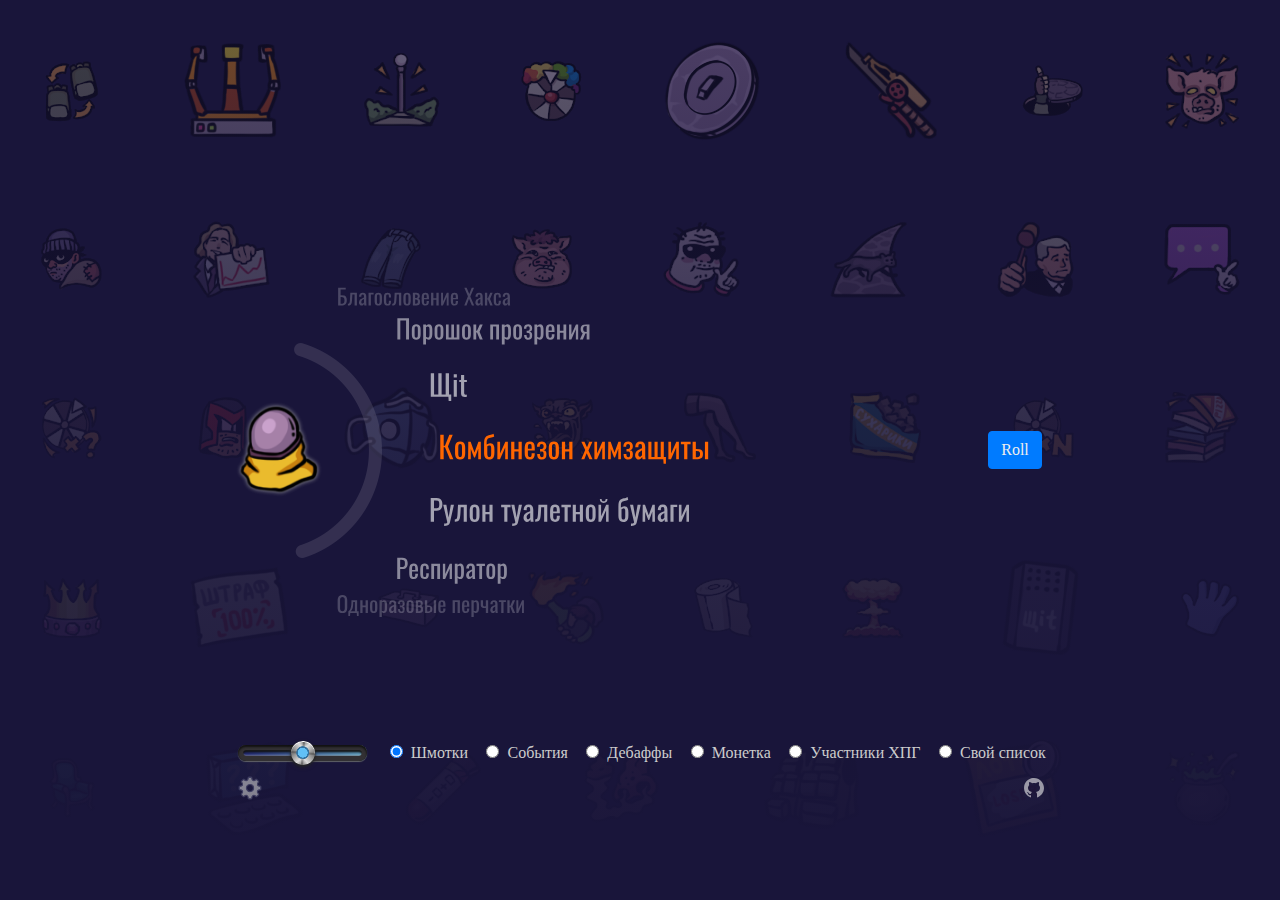
==== wheel/index.html @ 7dbc3cb2 "пп" ====
<!DOCTYPE html>
<html lang="en">
<head>
    <meta charset="UTF-8">
    <title>Wheel of decisions</title>

    <link rel="stylesheet" href="index.css">
</head>
<body>
    <div class="image-grid-view">
        <div class="hero-background">
            <ul class="image-grid">
                <li class="image-grid-item-container"><img class="image-grid-item" src="../hpg-inventory/images/035.png" alt="" loading="lazy"></li>
                <li class="image-grid-item-container"><img class="image-grid-item" src="../hpg-inventory/images/066.png" alt="" loading="lazy"></li>
                <li class="image-grid-item-container"><img class="image-grid-item" src="../hpg-inventory/images/048.png" alt="" loading="lazy"></li>
                <li class="image-grid-item-container"><img class="image-grid-item" src="../hpg-inventory/images/011.png" alt="" loading="lazy"></li>
                <li class="image-grid-item-container"><img class="image-grid-item" src="../hpg-inventory/images/057.png" alt="" loading="lazy"></li>
                <li class="image-grid-item-container"><img class="image-grid-item" src="../hpg-inventory/images/070.png" alt="" loading="lazy"></li>
                <li class="image-grid-item-container"><img class="image-grid-item" src="../hpg-inventory/images/017.png" alt="" loading="lazy"></li>
                <li class="image-grid-item-container"><img class="image-grid-item" src="../hpg-inventory/images/014.png" alt="" loading="lazy"></li>
                <li class="image-grid-item-container"><img class="image-grid-item" src="../hpg-inventory/images/012.png" alt="" loading="lazy"></li>
                <li class="image-grid-item-container"><img class="image-grid-item" src="../hpg-inventory/images/004.png" alt="" loading="lazy"></li>
                <li class="image-grid-item-container"><img class="image-grid-item" src="../hpg-inventory/images/018.png" alt="" loading="lazy"></li>
                <li class="image-grid-item-container"><img class="image-grid-item" src="../hpg-inventory/images/050.png" alt="" loading="lazy"></li>
                <li class="image-grid-item-container"><img class="image-grid-item" src="../hpg-inventory/images/027.png" alt="" loading="lazy"></li>
                <li class="image-grid-item-container"><img class="image-grid-item" src="../hpg-inventory/images/022.png" alt="" loading="lazy"></li>
                <li class="image-grid-item-container"><img class="image-grid-item" src="../hpg-inventory/images/015.png" alt="" loading="lazy"></li>
                <li class="image-grid-item-container"><img class="image-grid-item" src="../hpg-inventory/images/013.png" alt="" loading="lazy"></li>
                <li class="image-grid-item-container"><img class="image-grid-item" src="../hpg-inventory/images/034.png" alt="" loading="lazy"></li>
                <li class="image-grid-item-container"><img class="image-grid-item" src="../hpg-inventory/images/030.png" alt="" loading="lazy"></li>
                <li class="image-grid-item-container"><img class="image-grid-item" src="../hpg-inventory/images/054.png" alt="" loading="lazy"></li>
                <li class="image-grid-item-container"><img class="image-grid-item" src="../hpg-inventory/images/001.png" alt="" loading="lazy"></li>
                <li class="image-grid-item-container"><img class="image-grid-item" src="../hpg-inventory/images/061.png" alt="" loading="lazy"></li>
                <li class="image-grid-item-container"><img class="image-grid-item" src="../hpg-inventory/images/037.png" alt="" loading="lazy"></li>
                <li class="image-grid-item-container"><img class="image-grid-item" src="../hpg-inventory/images/044.png" alt="" loading="lazy"></li>
                <li class="image-grid-item-container"><img class="image-grid-item" src="../hpg-inventory/images/049.png" alt="" loading="lazy"></li>
                <li class="image-grid-item-container"><img class="image-grid-item" src="../hpg-inventory/images/073.png" alt="" loading="lazy"></li>
                <li class="image-grid-item-container"><img class="image-grid-item" src="../hpg-inventory/images/021.png" alt="" loading="lazy"></li>
                <li class="image-grid-item-container"><img class="image-grid-item" src="../hpg-inventory/images/058.png" alt="" loading="lazy"></li>
                <li class="image-grid-item-container"><img class="image-grid-item" src="../hpg-inventory/images/024.png" alt="" loading="lazy"></li>
                <li class="image-grid-item-container"><img class="image-grid-item" src="../hpg-inventory/images/053.png" alt="" loading="lazy"></li>
                <li class="image-grid-item-container"><img class="image-grid-item" src="../hpg-inventory/images/019.png" alt="" loading="lazy"></li>
                <li class="image-grid-item-container"><img class="image-grid-item" src="../hpg-inventory/images/051.png" alt="" loading="lazy"></li>
                <li class="image-grid-item-container"><img class="image-grid-item" src="../hpg-inventory/images/055.png" alt="" loading="lazy"></li>
                <li class="image-grid-item-container"><img class="image-grid-item" src="../hpg-inventory/images/069.png" alt="" loading="lazy"></li>
                <li class="image-grid-item-container"><img class="image-grid-item" src="../hpg-inventory/images/041.png" alt="" loading="lazy"></li>
                <li class="image-grid-item-container"><img class="image-grid-item" src="../hpg-inventory/images/016.png" alt="" loading="lazy"></li>
                <li class="image-grid-item-container"><img class="image-grid-item" src="../hpg-inventory/images/025.png" alt="" loading="lazy"></li>
                <li class="image-grid-item-container"><img class="image-grid-item" src="../hpg-inventory/images/068.png" alt="" loading="lazy"></li>
                <li class="image-grid-item-container"><img class="image-grid-item" src="../hpg-inventory/images/045.png" alt="" loading="lazy"></li>
                <li class="image-grid-item-container"><img class="image-grid-item" src="../hpg-inventory/images/032.png" alt="" loading="lazy"></li>
                <li class="image-grid-item-container"><img class="image-grid-item" src="../hpg-inventory/images/072.png" alt="" loading="lazy"></li>
                <li class="image-grid-item-container"><img class="image-grid-item" src="../hpg-inventory/images/038.png" alt="" loading="lazy"></li>
                <li class="image-grid-item-container"><img class="image-grid-item" src="../hpg-inventory/images/042.png" alt="" loading="lazy"></li>
                <li class="image-grid-item-container"><img class="image-grid-item" src="../hpg-inventory/images/005.png" alt="" loading="lazy"></li>
                <li class="image-grid-item-container"><img class="image-grid-item" src="../hpg-inventory/images/010.png" alt="" loading="lazy"></li>
                <li class="image-grid-item-container"><img class="image-grid-item" src="../hpg-inventory/images/039.png" alt="" loading="lazy"></li>
                <li class="image-grid-item-container"><img class="image-grid-item" src="../hpg-inventory/images/031.png" alt="" loading="lazy"></li>
                <li class="image-grid-item-container"><img class="image-grid-item" src="../hpg-inventory/images/047.png" alt="" loading="lazy"></li>
                <li class="image-grid-item-container"><img class="image-grid-item" src="../hpg-inventory/images/009.png" alt="" loading="lazy"></li>
                <li class="image-grid-item-container"><img class="image-grid-item" src="../hpg-inventory/images/067.png" alt="" loading="lazy"></li>
                <li class="image-grid-item-container"><img class="image-grid-item" src="../hpg-inventory/images/063.png" alt="" loading="lazy"></li>
                <li class="image-grid-item-container"><img class="image-grid-item" src="../hpg-inventory/images/006.png" alt="" loading="lazy"></li>
                <li class="image-grid-item-container"><img class="image-grid-item" src="../hpg-inventory/images/043.png" alt="" loading="lazy"></li>
                <li class="image-grid-item-container"><img class="image-grid-item" src="../hpg-inventory/images/052.png" alt="" loading="lazy"></li>
                <li class="image-grid-item-container"><img class="image-grid-item" src="../hpg-inventory/images/028.png" alt="" loading="lazy"></li>
                <li class="image-grid-item-container"><img class="image-grid-item" src="../hpg-inventory/images/020.png" alt="" loading="lazy"></li>
                <li class="image-grid-item-container"><img class="image-grid-item" src="../hpg-inventory/images/007.png" alt="" loading="lazy"></li>
                <li class="image-grid-item-container"><img class="image-grid-item" src="../hpg-inventory/images/060.png" alt="" loading="lazy"></li>
                <li class="image-grid-item-container"><img class="image-grid-item" src="../hpg-inventory/images/026.png" alt="" loading="lazy"></li>
                <li class="image-grid-item-container"><img class="image-grid-item" src="../hpg-inventory/images/036.png" alt="" loading="lazy"></li>
                <li class="image-grid-item-container"><img class="image-grid-item" src="../hpg-inventory/images/002.png" alt="" loading="lazy"></li>
                <li class="image-grid-item-container"><img class="image-grid-item" src="../hpg-inventory/images/023.png" alt="" loading="lazy"></li>
                <li class="image-grid-item-container"><img class="image-grid-item" src="../hpg-inventory/images/065.png" alt="" loading="lazy"></li>
                <li class="image-grid-item-container"><img class="image-grid-item" src="../hpg-inventory/images/056.png" alt="" loading="lazy"></li>
                <li class="image-grid-item-container"><img class="image-grid-item" src="../hpg-inventory/images/062.png" alt="" loading="lazy"></li>
                <li class="image-grid-item-container"><img class="image-grid-item" src="../hpg-inventory/images/059.png" alt="" loading="lazy"></li>
                <li class="image-grid-item-container"><img class="image-grid-item" src="../hpg-inventory/images/071.png" alt="" loading="lazy"></li>
                <li class="image-grid-item-container"><img class="image-grid-item" src="../hpg-inventory/images/008.png" alt="" loading="lazy"></li>
                <li class="image-grid-item-container"><img class="image-grid-item" src="../hpg-inventory/images/003.png" alt="" loading="lazy"></li>
                <li class="image-grid-item-container"><img class="image-grid-item" src="../hpg-inventory/images/033.png" alt="" loading="lazy"></li>
                <li class="image-grid-item-container"><img class="image-grid-item" src="../hpg-inventory/images/064.png" alt="" loading="lazy"></li>
                <li class="image-grid-item-container"><img class="image-grid-item" src="../hpg-inventory/images/040.png" alt="" loading="lazy"></li>
                <li class="image-grid-item-container"><img class="image-grid-item" src="../hpg-inventory/images/046.png" alt="" loading="lazy"></li>
                <li class="image-grid-item-container"><img class="image-grid-item" src="../hpg-inventory/images/029.png" alt="" loading="lazy"></li>
                <li class="image-grid-item-container"><img class="image-grid-item" src="../hpg-inventory/images/054.png" alt="" loading="lazy"></li>
                <li class="image-grid-item-container"><img class="image-grid-item" src="../hpg-inventory/images/001.png" alt="" loading="lazy"></li>
                <li class="image-grid-item-container"><img class="image-grid-item" src="../hpg-inventory/images/041.png" alt="" loading="lazy"></li>
                <li class="image-grid-item-container"><img class="image-grid-item" src="../hpg-inventory/images/053.png" alt="" loading="lazy"></li>
                <li class="image-grid-item-container"><img class="image-grid-item" src="../hpg-inventory/images/009.png" alt="" loading="lazy"></li>
                <li class="image-grid-item-container"><img class="image-grid-item" src="../hpg-inventory/images/028.png" alt="" loading="lazy"></li>
                <li class="image-grid-item-container"><img class="image-grid-item" src="../hpg-inventory/images/017.png" alt="" loading="lazy"></li>
                <li class="image-grid-item-container"><img class="image-grid-item" src="../hpg-inventory/images/035.png" alt="" loading="lazy"></li>
                <li class="image-grid-item-container"><img class="image-grid-item" src="../hpg-inventory/images/027.png" alt="" loading="lazy"></li>
                <li class="image-grid-item-container"><img class="image-grid-item" src="../hpg-inventory/images/016.png" alt="" loading="lazy"></li>
                <li class="image-grid-item-container"><img class="image-grid-item" src="../hpg-inventory/images/071.png" alt="" loading="lazy"></li>
                <li class="image-grid-item-container"><img class="image-grid-item" src="../hpg-inventory/images/066.png" alt="" loading="lazy"></li>
                <li class="image-grid-item-container"><img class="image-grid-item" src="../hpg-inventory/images/030.png" alt="" loading="lazy"></li>
                <li class="image-grid-item-container"><img class="image-grid-item" src="../hpg-inventory/images/020.png" alt="" loading="lazy"></li>
                <li class="image-grid-item-container"><img class="image-grid-item" src="../hpg-inventory/images/042.png" alt="" loading="lazy"></li>
                <li class="image-grid-item-container"><img class="image-grid-item" src="../hpg-inventory/images/008.png" alt="" loading="lazy"></li>
                <li class="image-grid-item-container"><img class="image-grid-item" src="../hpg-inventory/images/073.png" alt="" loading="lazy"></li>
                <li class="image-grid-item-container"><img class="image-grid-item" src="../hpg-inventory/images/060.png" alt="" loading="lazy"></li>
                <li class="image-grid-item-container"><img class="image-grid-item" src="../hpg-inventory/images/039.png" alt="" loading="lazy"></li>
                <li class="image-grid-item-container"><img class="image-grid-item" src="../hpg-inventory/images/038.png" alt="" loading="lazy"></li>
                <li class="image-grid-item-container"><img class="image-grid-item" src="../hpg-inventory/images/012.png" alt="" loading="lazy"></li>
                <li class="image-grid-item-container"><img class="image-grid-item" src="../hpg-inventory/images/069.png" alt="" loading="lazy"></li>
                <li class="image-grid-item-container"><img class="image-grid-item" src="../hpg-inventory/images/057.png" alt="" loading="lazy"></li>
                <li class="image-grid-item-container"><img class="image-grid-item" src="../hpg-inventory/images/044.png" alt="" loading="lazy"></li>
                <li class="image-grid-item-container"><img class="image-grid-item" src="../hpg-inventory/images/034.png" alt="" loading="lazy"></li>
                <li class="image-grid-item-container"><img class="image-grid-item" src="../hpg-inventory/images/032.png" alt="" loading="lazy"></li>
                <li class="image-grid-item-container"><img class="image-grid-item" src="../hpg-inventory/images/013.png" alt="" loading="lazy"></li>
                <li class="image-grid-item-container"><img class="image-grid-item" src="../hpg-inventory/images/003.png" alt="" loading="lazy"></li>
                <li class="image-grid-item-container"><img class="image-grid-item" src="../hpg-inventory/images/068.png" alt="" loading="lazy"></li>
                <li class="image-grid-item-container"><img class="image-grid-item" src="../hpg-inventory/images/014.png" alt="" loading="lazy"></li>
                <li class="image-grid-item-container"><img class="image-grid-item" src="../hpg-inventory/images/033.png" alt="" loading="lazy"></li>
                <li class="image-grid-item-container"><img class="image-grid-item" src="../hpg-inventory/images/036.png" alt="" loading="lazy"></li>
                <li class="image-grid-item-container"><img class="image-grid-item" src="../hpg-inventory/images/002.png" alt="" loading="lazy"></li>
                <li class="image-grid-item-container"><img class="image-grid-item" src="../hpg-inventory/images/046.png" alt="" loading="lazy"></li>
                <li class="image-grid-item-container"><img class="image-grid-item" src="../hpg-inventory/images/067.png" alt="" loading="lazy"></li>
                <li class="image-grid-item-container"><img class="image-grid-item" src="../hpg-inventory/images/070.png" alt="" loading="lazy"></li>
                <li class="image-grid-item-container"><img class="image-grid-item" src="../hpg-inventory/images/055.png" alt="" loading="lazy"></li>
                <li class="image-grid-item-container"><img class="image-grid-item" src="../hpg-inventory/images/037.png" alt="" loading="lazy"></li>
                <li class="image-grid-item-container"><img class="image-grid-item" src="../hpg-inventory/images/022.png" alt="" loading="lazy"></li>
                <li class="image-grid-item-container"><img class="image-grid-item" src="../hpg-inventory/images/047.png" alt="" loading="lazy"></li>
                <li class="image-grid-item-container"><img class="image-grid-item" src="../hpg-inventory/images/049.png" alt="" loading="lazy"></li>
                <li class="image-grid-item-container"><img class="image-grid-item" src="../hpg-inventory/images/024.png" alt="" loading="lazy"></li>
                <li class="image-grid-item-container"><img class="image-grid-item" src="../hpg-inventory/images/015.png" alt="" loading="lazy"></li>
                <li class="image-grid-item-container"><img class="image-grid-item" src="../hpg-inventory/images/011.png" alt="" loading="lazy"></li>
                <li class="image-grid-item-container"><img class="image-grid-item" src="../hpg-inventory/images/004.png" alt="" loading="lazy"></li>
                <li class="image-grid-item-container"><img class="image-grid-item" src="../hpg-inventory/images/043.png" alt="" loading="lazy"></li>
                <li class="image-grid-item-container"><img class="image-grid-item" src="../hpg-inventory/images/064.png" alt="" loading="lazy"></li>
                <li class="image-grid-item-container"><img class="image-grid-item" src="../hpg-inventory/images/051.png" alt="" loading="lazy"></li>
                <li class="image-grid-item-container"><img class="image-grid-item" src="../hpg-inventory/images/050.png" alt="" loading="lazy"></li>
                <li class="image-grid-item-container"><img class="image-grid-item" src="../hpg-inventory/images/063.png" alt="" loading="lazy"></li>
                <li class="image-grid-item-container"><img class="image-grid-item" src="../hpg-inventory/images/018.png" alt="" loading="lazy"></li>
                <li class="image-grid-item-container"><img class="image-grid-item" src="../hpg-inventory/images/056.png" alt="" loading="lazy"></li>
                <li class="image-grid-item-container"><img class="image-grid-item" src="../hpg-inventory/images/031.png" alt="" loading="lazy"></li>
                <li class="image-grid-item-container"><img class="image-grid-item" src="../hpg-inventory/images/010.png" alt="" loading="lazy"></li>
                <li class="image-grid-item-container"><img class="image-grid-item" src="../hpg-inventory/images/061.png" alt="" loading="lazy"></li>
                <li class="image-grid-item-container"><img class="image-grid-item" src="../hpg-inventory/images/048.png" alt="" loading="lazy"></li>
                <li class="image-grid-item-container"><img class="image-grid-item" src="../hpg-inventory/images/052.png" alt="" loading="lazy"></li>
                <li class="image-grid-item-container"><img class="image-grid-item" src="../hpg-inventory/images/026.png" alt="" loading="lazy"></li>
                <li class="image-grid-item-container"><img class="image-grid-item" src="../hpg-inventory/images/023.png" alt="" loading="lazy"></li>
                <li class="image-grid-item-container"><img class="image-grid-item" src="../hpg-inventory/images/072.png" alt="" loading="lazy"></li>
                <li class="image-grid-item-container"><img class="image-grid-item" src="../hpg-inventory/images/040.png" alt="" loading="lazy"></li>
                <li class="image-grid-item-container"><img class="image-grid-item" src="../hpg-inventory/images/021.png" alt="" loading="lazy"></li>
                <li class="image-grid-item-container"><img class="image-grid-item" src="../hpg-inventory/images/029.png" alt="" loading="lazy"></li>
                <li class="image-grid-item-container"><img class="image-grid-item" src="../hpg-inventory/images/062.png" alt="" loading="lazy"></li>
                <li class="image-grid-item-container"><img class="image-grid-item" src="../hpg-inventory/images/059.png" alt="" loading="lazy"></li>
                <li class="image-grid-item-container"><img class="image-grid-item" src="../hpg-inventory/images/006.png" alt="" loading="lazy"></li>
                <li class="image-grid-item-container"><img class="image-grid-item" src="../hpg-inventory/images/045.png" alt="" loading="lazy"></li>
                <li class="image-grid-item-container"><img class="image-grid-item" src="../hpg-inventory/images/058.png" alt="" loading="lazy"></li>
                <li class="image-grid-item-container"><img class="image-grid-item" src="../hpg-inventory/images/025.png" alt="" loading="lazy"></li>
                <li class="image-grid-item-container"><img class="image-grid-item" src="../hpg-inventory/images/019.png" alt="" loading="lazy"></li>
                <li class="image-grid-item-container"><img class="image-grid-item" src="../hpg-inventory/images/065.png" alt="" loading="lazy"></li>
                <li class="image-grid-item-container"><img class="image-grid-item" src="../hpg-inventory/images/007.png" alt="" loading="lazy"></li>
                <li class="image-grid-item-container"><img class="image-grid-item" src="../hpg-inventory/images/005.png" alt="" loading="lazy"></li>
            </ul>
        </div>
        <div class="hero-background-overlay"></div>
    </div>

    <div class="content">
        <div id="video">
            <video preload="auto">
                <source />
            </video>
            <div class="overlay"></div>
        </div>
        <div id="canvas"></div>

        <div id="item-image">
            <div class="arc"></div>
            <img src="" alt="" />
        </div>

        <div id="wheel-data-sets">
            <input id="volume-control" type="range" step="0.1" value="0.5" max="1" min="0" title="Громкость видео" />

            <div>
                <input type="radio" id="huey" name="list" value="inventory" autocomplete="off" checked />
                <label for="huey">Шмотки</label>
            </div>

            <div>
                <input type="radio" id="dewey" name="list" value="effects" autocomplete="off" />
                <label for="dewey">События</label>
            </div>

            <div>
                <input type="radio" id="scrudge" name="list" value="debuffs" autocomplete="off" />
                <label for="scrudge">Дебаффы</label>
            </div>

            <div>
                <input type="radio" id="louie" name="list" value="coin" autocomplete="off" />
                <label for="louie">Монетка</label>
            </div>

            <div>
                <input type="radio" id="webby" name="list" value="streamers" autocomplete="off" />
                <label for="webby">Участники ХПГ</label>
            </div>

            <div>
                <input type="radio" id="scrooge" name="list" value="custom" autocomplete="off" />
                <label for="scrooge">Свой список</label>
            </div>


            <div class="break"></div>

            <button id="btn-edit" title="Редактировать список"></button>

            <a id="sources"
               title="Посмотреть репозиторий на Гитхабе"
               href="https://github.com/shtrih/open-hpg-2-inventory" target="_blank"></a>
        </div>

        <div id="custom-list" class="dialog">
            <label>
                Свой список<br />
                <textarea rows="15" cols="50"></textarea>
            </label>
            <hr />
            <button>✔ Применить</button>
        </div>

        <div id="dialog-edit" class="dialog">
            <div class="presets"></div>
            <hr />
            <div class="options"></div>
            <hr />
            <button class="apply">✔ Применить</button>
        </div>
    </div>

    <script src="p5.min.js"></script>
    <script src="sketch.js"></script>
    <script src="video.js"></script>
    <script src="index.js"></script>
</body>
</html>
---- wheel/index.css ----
/*
 * Copyright (c) 2020. shtrih
 */
@import url(range.css);

html, body {
	margin: 0;
	padding: 0;
	background: #19153a;
	overflow: hidden;
	width: 100%;
	height: 100%;
	display: flex;
	align-content: center;
	align-items: center;
	justify-content: center;
	font-family: Calibri, serif;
	color: #eee;
}
a {
	color: #9fd9ff;
}
a:hover {
	color: #ddd;
}
.content {
	display: flex;
	justify-content: flex-start;
	align-content: center;
	align-items: center;
	position: relative;
	max-width: 1000px;
}
#canvas {
	position: relative;
	font-size: 0;
}
#video {
	position: absolute;
	left: 40%;
}
#video video {
	height: 450px;
	object-fit: cover;
	display: none;
}
#video .overlay {
	top: 0;
	width: 100%;
	height: 100%;
	position: absolute;
	background: radial-gradient(closest-side, transparent 70%, #19153a);
	/*box-shadow: 0 0 30px #19153a;*/
}
#volume-control {
	/*position: absolute;*/
	/*bottom: -20px;*/
}

button, input, optgroup, select, textarea {
	margin: 0 4px;
	font-family: inherit;
	font-size: inherit;
	line-height: inherit;
}
button, input {
	overflow: visible;
}
button, select {
	text-transform: none;
}
[type=button], [type=reset], [type=submit], button {
	-webkit-appearance: button;
}
button, .btn {
	display: inline-block;
	font-weight: 400;
	text-align: center;
	vertical-align: middle;
	cursor: pointer;
	-webkit-user-select: none;
	-moz-user-select: none;
	-ms-user-select: none;
	user-select: none;
	padding: .375rem .75rem;
	font-size: 1rem;
	line-height: 1.5;
	border-radius: .25rem;
	transition: color .15s ease-in-out,background-color .15s ease-in-out,border-color .15s ease-in-out,box-shadow .15s ease-in-out;

	color: #eee;
	background-color: #007bff;
	border: 1px solid #007bff;
}
[type=button]:not(:disabled), [type=reset]:not(:disabled), [type=submit]:not(:disabled), button:not(:disabled) {
	cursor: pointer;
}
button:hover {
	color: #fff;
	background-color: #0069d9;
	border-color: #0062cc;
}
button:not(:disabled):not(.disabled):active {
	color: #fff;
	background-color: #0062cc;
	border-color: #005cbf;
}
button:focus {
	outline: 0;
	color: #fff;
	background-color: #0069d9;
	border-color: #0062cc;
	box-shadow: 0 0 0 0.2rem rgba(38,143,255,.5);
}
button:disabled {
	opacity: .6;
	color: #fff;
	background-color: #007bff;
	border-color: #007bff;
	cursor: not-allowed;
}
.image-grid {
	min-width: 1280px;
	position: absolute;
	animation: animatedBackground 40s linear infinite;
	opacity: .5;
	height: 100%;
	display: flex;
	flex-flow: row wrap;
	flex-basis: auto;
	flex-grow: 1;
	/*justify-content: flex-start;*/
	/*align-content: flex-start;*/
	justify-content: space-between;
	align-content: space-between;
	padding: .1vh;
	margin: 0 0;
}
.image-grid-item {
	display: block;
	opacity: .8;
	transform: scale(1);
	margin: auto;
}
.image-grid-item-container {
	list-style: none;
	max-width: 120px;
	min-width: 60px;
	max-height: 120px;
	margin: 40px;
	overflow: hidden;
	display: flex;
}
.image-grid-view {
	position: absolute;
	pointer-events: none;
	width: 100%;
	height: 100%;
}
.hero-background {
	position: relative;
	overflow: hidden;
	width: 100%;
	/*height: 150%;*/
	height: 100%;
	/*background-color: #2b2b2b;*/
	perspective: 700px;
}
.hero-background-overlay {
	position: absolute;
	background: linear-gradient(to bottom, rgba(49,52,61,0) 0%, rgba(25, 21, 58, 0.70) 50%, #19153a 100%);
	/*height: 150%;*/
	height: 100%;
	width: 100%;
	top: 0;
}
@keyframes animatedBackground {
	0% {
		opacity: 0;
		transform: scale(1.25) rotateX(20deg) translateX(-10px) translateY(0)
	}
	5% {
		opacity: 0.5;
	}

	97% {
		opacity: 0.5;
	}
	100% {
		opacity: 0;
		transform: scale(1.25) rotateX(25deg) translateX(-10px) translateY(-50%)
	}
}
.animation-paused {
	animation-play-state: paused;
}
#wheel-data-sets {
	position: absolute;
	bottom: -150px;
	color: #ccc;
	display: flex;
	flex-wrap: wrap;
	width: 100%;
	justify-content: space-between;
	user-select: none;
	/*opacity: 0.6;*/
	/*transition: opacity 0.3s;*/
}
#wheel-data-sets:hover {
	/*opacity: 1;*/
}
#wheel-data-sets .break {
	flex-basis: 100%;
	height: 14px;
}
.dialog {
	position: absolute;
	left: 50%;
	top: 50%;
	margin: -25%;
	min-width: 250px;
	background-color: #272167;
	padding: 10px;
	border-radius: .25rem;
	border: 2px solid #332a7e;
	text-align: center;
	display: none;

	z-index: 10; /* keep on top of other elements on the page */
	outline: 9999px solid rgba(0,0,0,0.5);
}
.dialog textarea {
	background-color: #151235;
	color: #eee;
}
.dialog .options {
	max-height: 300px;
	text-align: left;
	overflow-y: scroll;
}
.dialog hr {
	width: 50%;
	border-style: dashed;
	border-width: 1px 0 0 0;
}
.dialog .presets {
	text-align: left;
}
.dialog .presets a {
	text-decoration: none;
	border-bottom: 1px dotted;
}
.dialog .options::-webkit-scrollbar-track,
.dialog textarea::-webkit-scrollbar-track
{
	-webkit-box-shadow: inset 0 0 6px rgba(0,0,0,0.3);
	background-color: #9ed9ff;
}
.dialog .options::-webkit-scrollbar,
.dialog textarea::-webkit-scrollbar
{
	width: 6px;
	background-color: #9ed9ff;
}
.dialog .options::-webkit-scrollbar-thumb,
.dialog textarea::-webkit-scrollbar-thumb
{
	background-color: #000000;
}
#sources,
#btn-edit {
	display: block;
	width: 24px;
	height: 24px;
	background-size: 100%;
	background-color: transparent;
}
#sources {
	opacity: 0.6;
	background-image: url("data:image/svg+xml,<svg fill='%23eee' xmlns='http://www.w3.org/2000/svg' viewBox='0 0 24 24'><path d='M10.9,2.1c-4.6,0.5-8.3,4.2-8.8,8.7c-0.6,5,2.5,9.3,6.9,10.7v-2.3c0,0-0.4,0.1-0.9,0.1c-1.4,0-2-1.2-2.1-1.9 c-0.1-0.4-0.3-0.7-0.6-1C5.1,16.3,5,16.3,5,16.2C5,16,5.3,16,5.4,16c0.6,0,1.1,0.7,1.3,1c0.5,0.8,1.1,1,1.4,1c0.4,0,0.7-0.1,0.9-0.2 c0.1-0.7,0.4-1.4,1-1.8c-2.3-0.5-4-1.8-4-4c0-1.1,0.5-2.2,1.2-3C7.1,8.8,7,8.3,7,7.6C7,7.2,7,6.6,7.3,6c0,0,1.4,0,2.8,1.3 C10.6,7.1,11.3,7,12,7s1.4,0.1,2,0.3C15.3,6,16.8,6,16.8,6C17,6.6,17,7.2,17,7.6c0,0.8-0.1,1.2-0.2,1.4c0.7,0.8,1.2,1.8,1.2,3 c0,2.2-1.7,3.5-4,4c0.6,0.5,1,1.4,1,2.3v3.3c4.1-1.3,7-5.1,7-9.5C22,6.1,16.9,1.4,10.9,2.1z'/></svg>");
}
#sources:hover {
	opacity: 1;
}
#btn-edit {
	border: none;
	background-image: url("data:image/svg+xml,%3Csvg xmlns='http%3A%2F%2Fwww.w3.org%2F2000%2Fsvg' viewBox='0 0 20 20'%3E%3Cpath fill='%23ccc' stroke='%23557' stroke-linecap='square' stroke-linejoin='bevel' d='M10.005 1.005c-.467 0-.934.06-1.381.128-.071 1.146-.251 2.265-1.202 2.659-.953.394-1.847-.286-2.71-1.049a9.163 9.163 0 00-1.994 1.97c.765.864 1.47 1.754 1.074 2.71-.396.954-1.534 1.13-2.685 1.201a8.98 8.98 0 00-.102 1.38c0 .479.03.95.102 1.407 1.151.07 2.29.196 2.685 1.15.395.956-.309 1.897-1.074 2.762.548.748 1.245 1.396 1.994 1.943.86-.759 1.76-1.416 2.71-1.023.955.396 1.131 1.508 1.202 2.66a9.19 9.19 0 002.736 0c.07-1.152.247-2.264 1.201-2.66.95-.393 1.85.264 2.71 1.023.75-.547 1.446-1.195 1.995-1.943-.766-.865-1.47-1.806-1.074-2.761.395-.955 1.559-1.08 2.71-1.151.072-.458.102-.928.102-1.406 0-.472-.032-.929-.102-1.381-1.151-.07-2.315-.247-2.71-1.202-.396-.955.308-1.845 1.074-2.71a9.165 9.165 0 00-1.994-1.969c-.863.763-1.758 1.443-2.71 1.049-.951-.394-1.131-1.513-1.202-2.66a8.848 8.848 0 00-1.355-.127zm0 6.06c1.626 0 2.94 1.314 2.94 2.94s-1.314 2.94-2.94 2.94-2.966-1.314-2.966-2.94 1.34-2.94 2.966-2.94z' color='%23000'%2F%3E%3C%2Fsvg%3E");
}
/*
@media (min-width: 1930px) {
	.image-grid-item-container {
		overflow: visible;
		margin: 80px;
	}
	.image-grid-item {
		transform: scale(1.5);
	}
}
*/
#item-image {
	position: absolute;
	width: 40%;
	height: 100%;
	display: flex;
	align-items: center;
	user-select: none;
}
#item-image .arc {
	position: absolute;
	/*background: url(arc2.png) no-repeat 30px center;*/
	background: url(arc3.png) no-repeat 60px center;
	height: 100%;
	width: 200px;
}
#item-image img {
	width: 90px;
	height: 90px;
	filter: drop-shadow(0 0 2px #aaa);
}
#btn-edit {
	font-size: 2em;
}
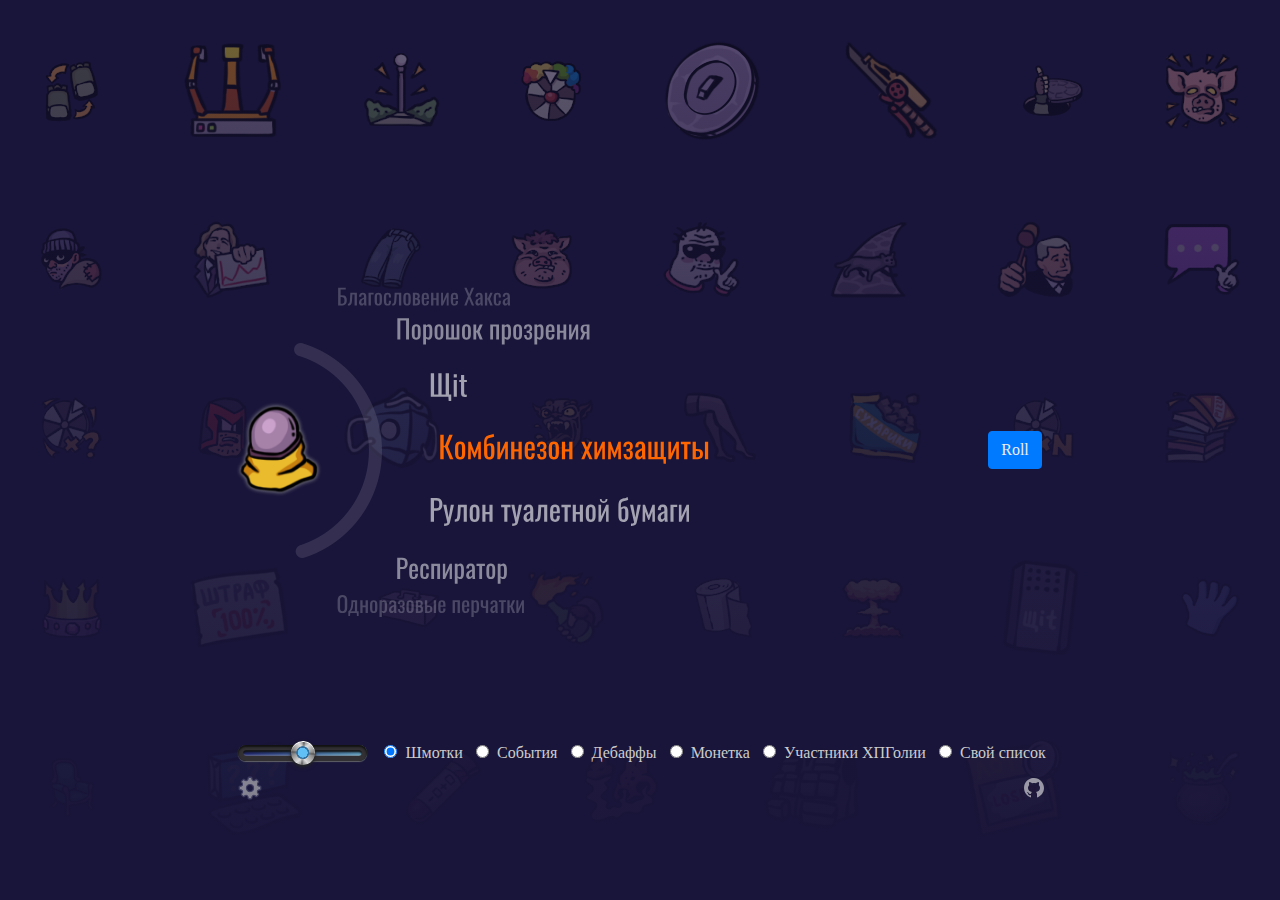
==== commit 570d0f4a: "п" ====
--- a/wheel/index.html
+++ b/wheel/index.html
@@ -199,8 +199,8 @@
             </div>
 
             <div>
-                <input type="radio" id="webby" name="list" value="streamers" autocomplete="off" />
-                <label for="webby">Участники ХПГ</label>
+                <input type="radio" id="webby" name="list" value="players" autocomplete="off" />
+                <label for="webby">Участники ХПГолии</label>
             </div>
 
             <div>
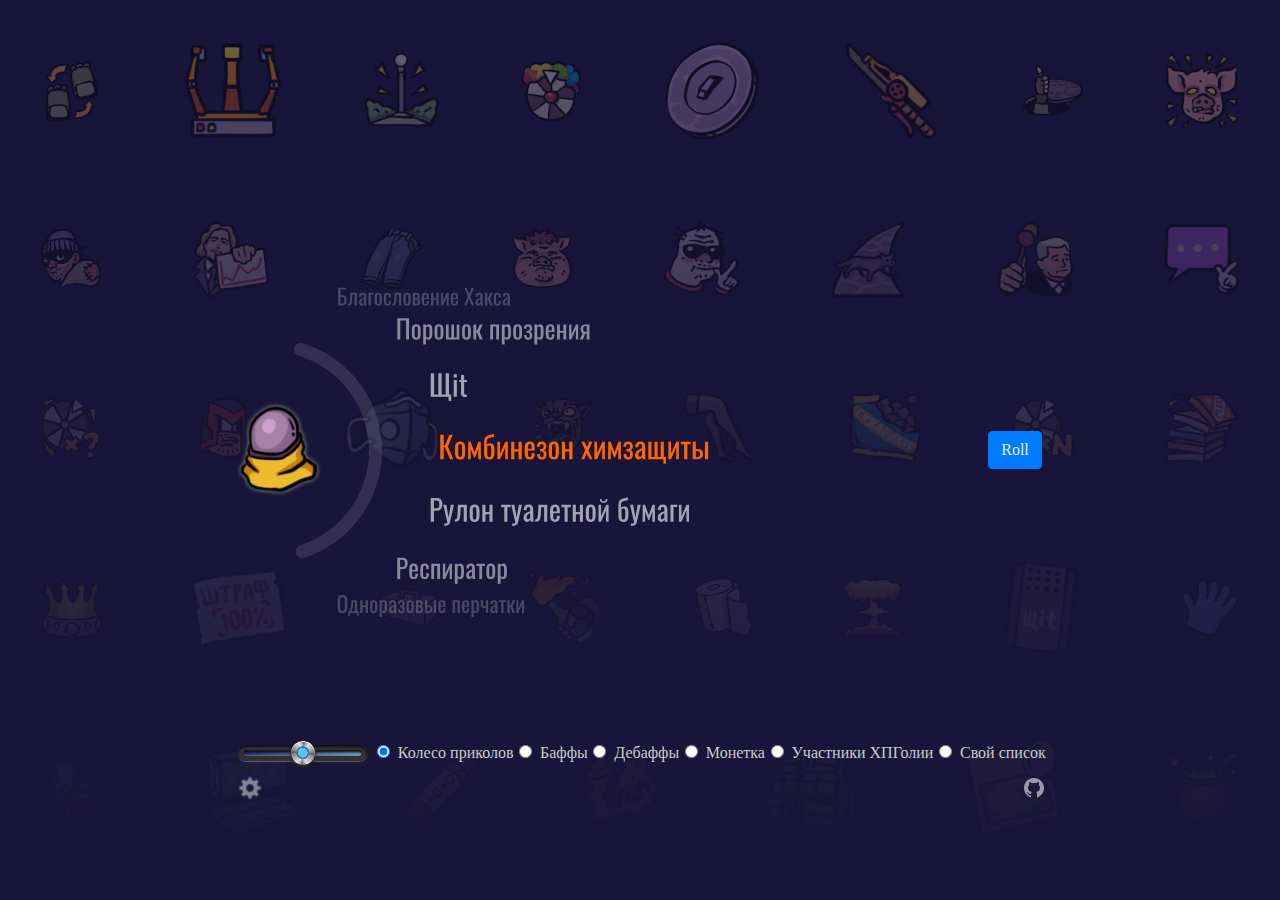
==== commit 4f529ec4: "avas" ====
--- a/wheel/index.html
+++ b/wheel/index.html
@@ -180,12 +180,12 @@
 
             <div>
                 <input type="radio" id="huey" name="list" value="inventory" autocomplete="off" checked />
-                <label for="huey">Шмотки</label>
+                <label for="huey">Колесо приколов</label>
             </div>
 
             <div>
                 <input type="radio" id="dewey" name="list" value="effects" autocomplete="off" />
-                <label for="dewey">События</label>
+                <label for="dewey">Баффы</label>
             </div>
 
             <div>
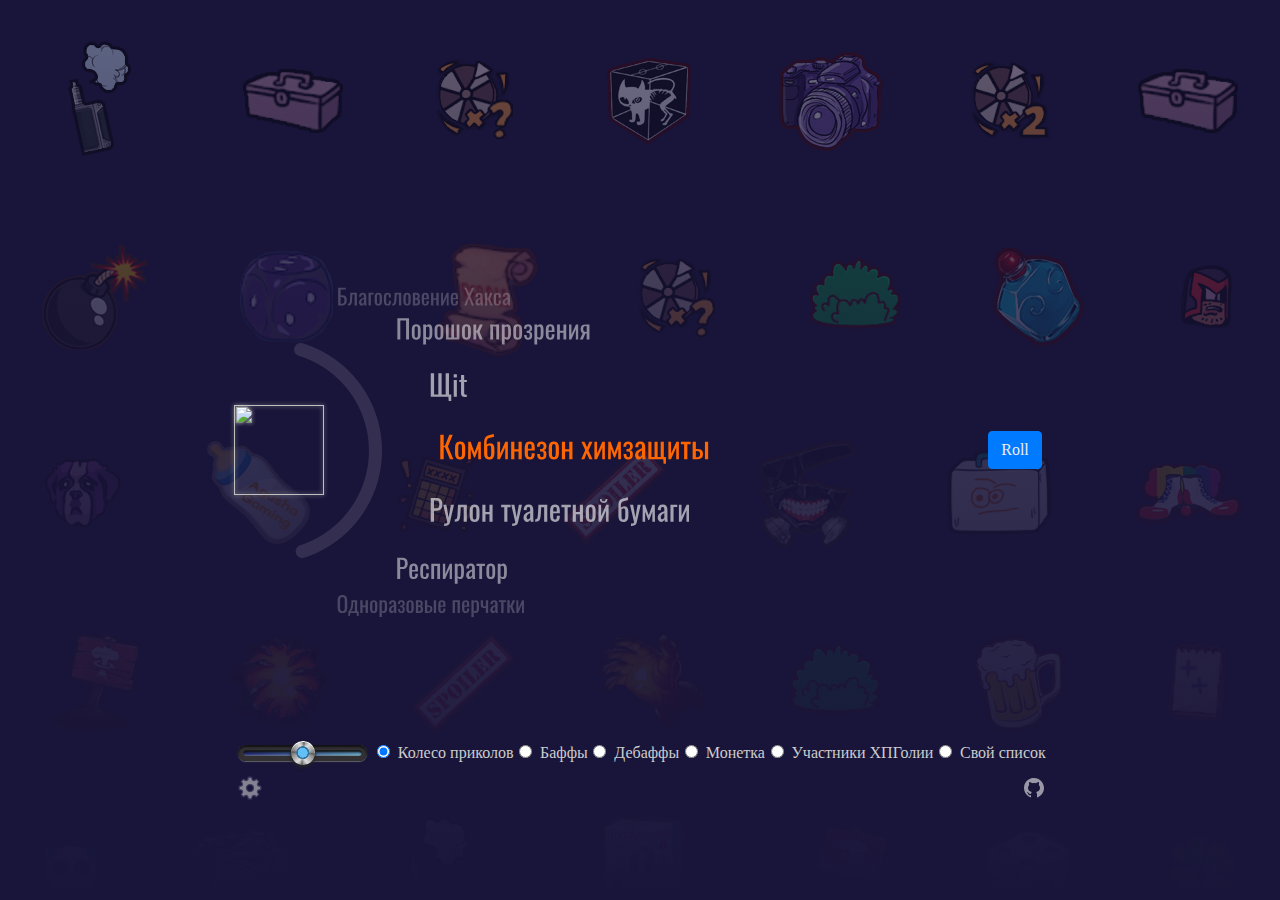
==== commit 726f01d6: "Update index.html" ====
--- a/wheel/index.html
+++ b/wheel/index.html
@@ -11,45 +11,45 @@
         <div class="hero-background">
             <ul class="image-grid">
                 <li class="image-grid-item-container"><img class="image-grid-item" src="../hpg-inventory/images/035.png" alt="" loading="lazy"></li>
-                <li class="image-grid-item-container"><img class="image-grid-item" src="../hpg-inventory/images/066.png" alt="" loading="lazy"></li>
-                <li class="image-grid-item-container"><img class="image-grid-item" src="../hpg-inventory/images/048.png" alt="" loading="lazy"></li>
+                <li class="image-grid-item-container"><img class="image-grid-item" src="../hpg-inventory/images/017.png" alt="" loading="lazy"></li>
+                <li class="image-grid-item-container"><img class="image-grid-item" src="../hpg-inventory/images/018.png" alt="" loading="lazy"></li>
                 <li class="image-grid-item-container"><img class="image-grid-item" src="../hpg-inventory/images/011.png" alt="" loading="lazy"></li>
-                <li class="image-grid-item-container"><img class="image-grid-item" src="../hpg-inventory/images/057.png" alt="" loading="lazy"></li>
-                <li class="image-grid-item-container"><img class="image-grid-item" src="../hpg-inventory/images/070.png" alt="" loading="lazy"></li>
+                <li class="image-grid-item-container"><img class="image-grid-item" src="../hpg-inventory/images/019.png" alt="" loading="lazy"></li>
+                <li class="image-grid-item-container"><img class="image-grid-item" src="../hpg-inventory/images/020.png" alt="" loading="lazy"></li>
                 <li class="image-grid-item-container"><img class="image-grid-item" src="../hpg-inventory/images/017.png" alt="" loading="lazy"></li>
                 <li class="image-grid-item-container"><img class="image-grid-item" src="../hpg-inventory/images/014.png" alt="" loading="lazy"></li>
                 <li class="image-grid-item-container"><img class="image-grid-item" src="../hpg-inventory/images/012.png" alt="" loading="lazy"></li>
                 <li class="image-grid-item-container"><img class="image-grid-item" src="../hpg-inventory/images/004.png" alt="" loading="lazy"></li>
                 <li class="image-grid-item-container"><img class="image-grid-item" src="../hpg-inventory/images/018.png" alt="" loading="lazy"></li>
-                <li class="image-grid-item-container"><img class="image-grid-item" src="../hpg-inventory/images/050.png" alt="" loading="lazy"></li>
+                <li class="image-grid-item-container"><img class="image-grid-item" src="../hpg-inventory/images/021.png" alt="" loading="lazy"></li>
                 <li class="image-grid-item-container"><img class="image-grid-item" src="../hpg-inventory/images/027.png" alt="" loading="lazy"></li>
                 <li class="image-grid-item-container"><img class="image-grid-item" src="../hpg-inventory/images/022.png" alt="" loading="lazy"></li>
                 <li class="image-grid-item-container"><img class="image-grid-item" src="../hpg-inventory/images/015.png" alt="" loading="lazy"></li>
                 <li class="image-grid-item-container"><img class="image-grid-item" src="../hpg-inventory/images/013.png" alt="" loading="lazy"></li>
                 <li class="image-grid-item-container"><img class="image-grid-item" src="../hpg-inventory/images/034.png" alt="" loading="lazy"></li>
                 <li class="image-grid-item-container"><img class="image-grid-item" src="../hpg-inventory/images/030.png" alt="" loading="lazy"></li>
-                <li class="image-grid-item-container"><img class="image-grid-item" src="../hpg-inventory/images/054.png" alt="" loading="lazy"></li>
+                <li class="image-grid-item-container"><img class="image-grid-item" src="../hpg-inventory/images/028.png" alt="" loading="lazy"></li>
                 <li class="image-grid-item-container"><img class="image-grid-item" src="../hpg-inventory/images/001.png" alt="" loading="lazy"></li>
-                <li class="image-grid-item-container"><img class="image-grid-item" src="../hpg-inventory/images/061.png" alt="" loading="lazy"></li>
+                <li class="image-grid-item-container"><img class="image-grid-item" src="../hpg-inventory/images/029.png" alt="" loading="lazy"></li>
                 <li class="image-grid-item-container"><img class="image-grid-item" src="../hpg-inventory/images/037.png" alt="" loading="lazy"></li>
                 <li class="image-grid-item-container"><img class="image-grid-item" src="../hpg-inventory/images/044.png" alt="" loading="lazy"></li>
-                <li class="image-grid-item-container"><img class="image-grid-item" src="../hpg-inventory/images/049.png" alt="" loading="lazy"></li>
-                <li class="image-grid-item-container"><img class="image-grid-item" src="../hpg-inventory/images/073.png" alt="" loading="lazy"></li>
-                <li class="image-grid-item-container"><img class="image-grid-item" src="../hpg-inventory/images/021.png" alt="" loading="lazy"></li>
-                <li class="image-grid-item-container"><img class="image-grid-item" src="../hpg-inventory/images/058.png" alt="" loading="lazy"></li>
+                <li class="image-grid-item-container"><img class="image-grid-item" src="../hpg-inventory/images/030.png" alt="" loading="lazy"></li>
+                <li class="image-grid-item-container"><img class="image-grid-item" src="../hpg-inventory/images/031.png" alt="" loading="lazy"></li>
+                <li class="image-grid-item-container"><img class="image-grid-item" src="../hpg-inventory/images/021.png" alt="" loading="lazy"></li>
+                <li class="image-grid-item-container"><img class="image-grid-item" src="../hpg-inventory/images/032.png" alt="" loading="lazy"></li>
                 <li class="image-grid-item-container"><img class="image-grid-item" src="../hpg-inventory/images/024.png" alt="" loading="lazy"></li>
-                <li class="image-grid-item-container"><img class="image-grid-item" src="../hpg-inventory/images/053.png" alt="" loading="lazy"></li>
-                <li class="image-grid-item-container"><img class="image-grid-item" src="../hpg-inventory/images/019.png" alt="" loading="lazy"></li>
-                <li class="image-grid-item-container"><img class="image-grid-item" src="../hpg-inventory/images/051.png" alt="" loading="lazy"></li>
-                <li class="image-grid-item-container"><img class="image-grid-item" src="../hpg-inventory/images/055.png" alt="" loading="lazy"></li>
-                <li class="image-grid-item-container"><img class="image-grid-item" src="../hpg-inventory/images/069.png" alt="" loading="lazy"></li>
+                <li class="image-grid-item-container"><img class="image-grid-item" src="../hpg-inventory/images/033.png" alt="" loading="lazy"></li>
+                <li class="image-grid-item-container"><img class="image-grid-item" src="../hpg-inventory/images/019.png" alt="" loading="lazy"></li>
+                <li class="image-grid-item-container"><img class="image-grid-item" src="../hpg-inventory/images/035.png" alt="" loading="lazy"></li>
+                <li class="image-grid-item-container"><img class="image-grid-item" src="../hpg-inventory/images/036.png" alt="" loading="lazy"></li>
+                <li class="image-grid-item-container"><img class="image-grid-item" src="../hpg-inventory/images/037.png" alt="" loading="lazy"></li>
                 <li class="image-grid-item-container"><img class="image-grid-item" src="../hpg-inventory/images/041.png" alt="" loading="lazy"></li>
                 <li class="image-grid-item-container"><img class="image-grid-item" src="../hpg-inventory/images/016.png" alt="" loading="lazy"></li>
                 <li class="image-grid-item-container"><img class="image-grid-item" src="../hpg-inventory/images/025.png" alt="" loading="lazy"></li>
-                <li class="image-grid-item-container"><img class="image-grid-item" src="../hpg-inventory/images/068.png" alt="" loading="lazy"></li>
+                <li class="image-grid-item-container"><img class="image-grid-item" src="../hpg-inventory/images/038.png" alt="" loading="lazy"></li>
                 <li class="image-grid-item-container"><img class="image-grid-item" src="../hpg-inventory/images/045.png" alt="" loading="lazy"></li>
                 <li class="image-grid-item-container"><img class="image-grid-item" src="../hpg-inventory/images/032.png" alt="" loading="lazy"></li>
-                <li class="image-grid-item-container"><img class="image-grid-item" src="../hpg-inventory/images/072.png" alt="" loading="lazy"></li>
+                <li class="image-grid-item-container"><img class="image-grid-item" src="../hpg-inventory/images/039.png" alt="" loading="lazy"></li>
                 <li class="image-grid-item-container"><img class="image-grid-item" src="../hpg-inventory/images/038.png" alt="" loading="lazy"></li>
                 <li class="image-grid-item-container"><img class="image-grid-item" src="../hpg-inventory/images/042.png" alt="" loading="lazy"></li>
                 <li class="image-grid-item-container"><img class="image-grid-item" src="../hpg-inventory/images/005.png" alt="" loading="lazy"></li>
@@ -58,102 +58,102 @@
                 <li class="image-grid-item-container"><img class="image-grid-item" src="../hpg-inventory/images/031.png" alt="" loading="lazy"></li>
                 <li class="image-grid-item-container"><img class="image-grid-item" src="../hpg-inventory/images/047.png" alt="" loading="lazy"></li>
                 <li class="image-grid-item-container"><img class="image-grid-item" src="../hpg-inventory/images/009.png" alt="" loading="lazy"></li>
-                <li class="image-grid-item-container"><img class="image-grid-item" src="../hpg-inventory/images/067.png" alt="" loading="lazy"></li>
-                <li class="image-grid-item-container"><img class="image-grid-item" src="../hpg-inventory/images/063.png" alt="" loading="lazy"></li>
+                <li class="image-grid-item-container"><img class="image-grid-item" src="../hpg-inventory/images/040.png" alt="" loading="lazy"></li>
+                <li class="image-grid-item-container"><img class="image-grid-item" src="../hpg-inventory/images/041.png" alt="" loading="lazy"></li>
                 <li class="image-grid-item-container"><img class="image-grid-item" src="../hpg-inventory/images/006.png" alt="" loading="lazy"></li>
+                <li class="image-grid-item-container"><img class="image-grid-item" src="../hpg-inventory/images/042.png" alt="" loading="lazy"></li>
                 <li class="image-grid-item-container"><img class="image-grid-item" src="../hpg-inventory/images/043.png" alt="" loading="lazy"></li>
-                <li class="image-grid-item-container"><img class="image-grid-item" src="../hpg-inventory/images/052.png" alt="" loading="lazy"></li>
                 <li class="image-grid-item-container"><img class="image-grid-item" src="../hpg-inventory/images/028.png" alt="" loading="lazy"></li>
                 <li class="image-grid-item-container"><img class="image-grid-item" src="../hpg-inventory/images/020.png" alt="" loading="lazy"></li>
                 <li class="image-grid-item-container"><img class="image-grid-item" src="../hpg-inventory/images/007.png" alt="" loading="lazy"></li>
-                <li class="image-grid-item-container"><img class="image-grid-item" src="../hpg-inventory/images/060.png" alt="" loading="lazy"></li>
+                <li class="image-grid-item-container"><img class="image-grid-item" src="../hpg-inventory/images/044.png" alt="" loading="lazy"></li>
                 <li class="image-grid-item-container"><img class="image-grid-item" src="../hpg-inventory/images/026.png" alt="" loading="lazy"></li>
                 <li class="image-grid-item-container"><img class="image-grid-item" src="../hpg-inventory/images/036.png" alt="" loading="lazy"></li>
                 <li class="image-grid-item-container"><img class="image-grid-item" src="../hpg-inventory/images/002.png" alt="" loading="lazy"></li>
                 <li class="image-grid-item-container"><img class="image-grid-item" src="../hpg-inventory/images/023.png" alt="" loading="lazy"></li>
-                <li class="image-grid-item-container"><img class="image-grid-item" src="../hpg-inventory/images/065.png" alt="" loading="lazy"></li>
-                <li class="image-grid-item-container"><img class="image-grid-item" src="../hpg-inventory/images/056.png" alt="" loading="lazy"></li>
-                <li class="image-grid-item-container"><img class="image-grid-item" src="../hpg-inventory/images/062.png" alt="" loading="lazy"></li>
-                <li class="image-grid-item-container"><img class="image-grid-item" src="../hpg-inventory/images/059.png" alt="" loading="lazy"></li>
-                <li class="image-grid-item-container"><img class="image-grid-item" src="../hpg-inventory/images/071.png" alt="" loading="lazy"></li>
+                <li class="image-grid-item-container"><img class="image-grid-item" src="../hpg-inventory/images/045.png" alt="" loading="lazy"></li>
+                <li class="image-grid-item-container"><img class="image-grid-item" src="../hpg-inventory/images/046.png" alt="" loading="lazy"></li>
+                <li class="image-grid-item-container"><img class="image-grid-item" src="../hpg-inventory/images/047.png" alt="" loading="lazy"></li>
+                <li class="image-grid-item-container"><img class="image-grid-item" src="../hpg-inventory/images/001.png" alt="" loading="lazy"></li>
+                <li class="image-grid-item-container"><img class="image-grid-item" src="../hpg-inventory/images/002.png" alt="" loading="lazy"></li>
                 <li class="image-grid-item-container"><img class="image-grid-item" src="../hpg-inventory/images/008.png" alt="" loading="lazy"></li>
                 <li class="image-grid-item-container"><img class="image-grid-item" src="../hpg-inventory/images/003.png" alt="" loading="lazy"></li>
                 <li class="image-grid-item-container"><img class="image-grid-item" src="../hpg-inventory/images/033.png" alt="" loading="lazy"></li>
-                <li class="image-grid-item-container"><img class="image-grid-item" src="../hpg-inventory/images/064.png" alt="" loading="lazy"></li>
+                <li class="image-grid-item-container"><img class="image-grid-item" src="../hpg-inventory/images/004.png" alt="" loading="lazy"></li>
                 <li class="image-grid-item-container"><img class="image-grid-item" src="../hpg-inventory/images/040.png" alt="" loading="lazy"></li>
                 <li class="image-grid-item-container"><img class="image-grid-item" src="../hpg-inventory/images/046.png" alt="" loading="lazy"></li>
                 <li class="image-grid-item-container"><img class="image-grid-item" src="../hpg-inventory/images/029.png" alt="" loading="lazy"></li>
-                <li class="image-grid-item-container"><img class="image-grid-item" src="../hpg-inventory/images/054.png" alt="" loading="lazy"></li>
+                <li class="image-grid-item-container"><img class="image-grid-item" src="../hpg-inventory/images/005.png" alt="" loading="lazy"></li>
                 <li class="image-grid-item-container"><img class="image-grid-item" src="../hpg-inventory/images/001.png" alt="" loading="lazy"></li>
                 <li class="image-grid-item-container"><img class="image-grid-item" src="../hpg-inventory/images/041.png" alt="" loading="lazy"></li>
-                <li class="image-grid-item-container"><img class="image-grid-item" src="../hpg-inventory/images/053.png" alt="" loading="lazy"></li>
+                <li class="image-grid-item-container"><img class="image-grid-item" src="../hpg-inventory/images/006.png" alt="" loading="lazy"></li>
                 <li class="image-grid-item-container"><img class="image-grid-item" src="../hpg-inventory/images/009.png" alt="" loading="lazy"></li>
                 <li class="image-grid-item-container"><img class="image-grid-item" src="../hpg-inventory/images/028.png" alt="" loading="lazy"></li>
                 <li class="image-grid-item-container"><img class="image-grid-item" src="../hpg-inventory/images/017.png" alt="" loading="lazy"></li>
                 <li class="image-grid-item-container"><img class="image-grid-item" src="../hpg-inventory/images/035.png" alt="" loading="lazy"></li>
                 <li class="image-grid-item-container"><img class="image-grid-item" src="../hpg-inventory/images/027.png" alt="" loading="lazy"></li>
                 <li class="image-grid-item-container"><img class="image-grid-item" src="../hpg-inventory/images/016.png" alt="" loading="lazy"></li>
-                <li class="image-grid-item-container"><img class="image-grid-item" src="../hpg-inventory/images/071.png" alt="" loading="lazy"></li>
+                <li class="image-grid-item-container"><img class="image-grid-item" src="../hpg-inventory/images/007.png" alt="" loading="lazy"></li>
                 <li class="image-grid-item-container"><img class="image-grid-item" src="../hpg-inventory/images/066.png" alt="" loading="lazy"></li>
                 <li class="image-grid-item-container"><img class="image-grid-item" src="../hpg-inventory/images/030.png" alt="" loading="lazy"></li>
                 <li class="image-grid-item-container"><img class="image-grid-item" src="../hpg-inventory/images/020.png" alt="" loading="lazy"></li>
                 <li class="image-grid-item-container"><img class="image-grid-item" src="../hpg-inventory/images/042.png" alt="" loading="lazy"></li>
                 <li class="image-grid-item-container"><img class="image-grid-item" src="../hpg-inventory/images/008.png" alt="" loading="lazy"></li>
-                <li class="image-grid-item-container"><img class="image-grid-item" src="../hpg-inventory/images/073.png" alt="" loading="lazy"></li>
-                <li class="image-grid-item-container"><img class="image-grid-item" src="../hpg-inventory/images/060.png" alt="" loading="lazy"></li>
+                <li class="image-grid-item-container"><img class="image-grid-item" src="../hpg-inventory/images/008.png" alt="" loading="lazy"></li>
+                <li class="image-grid-item-container"><img class="image-grid-item" src="../hpg-inventory/images/009.png" alt="" loading="lazy"></li>
                 <li class="image-grid-item-container"><img class="image-grid-item" src="../hpg-inventory/images/039.png" alt="" loading="lazy"></li>
                 <li class="image-grid-item-container"><img class="image-grid-item" src="../hpg-inventory/images/038.png" alt="" loading="lazy"></li>
                 <li class="image-grid-item-container"><img class="image-grid-item" src="../hpg-inventory/images/012.png" alt="" loading="lazy"></li>
-                <li class="image-grid-item-container"><img class="image-grid-item" src="../hpg-inventory/images/069.png" alt="" loading="lazy"></li>
-                <li class="image-grid-item-container"><img class="image-grid-item" src="../hpg-inventory/images/057.png" alt="" loading="lazy"></li>
+                <li class="image-grid-item-container"><img class="image-grid-item" src="../hpg-inventory/images/010.png" alt="" loading="lazy"></li>
+                <li class="image-grid-item-container"><img class="image-grid-item" src="../hpg-inventory/images/015.png" alt="" loading="lazy"></li>
                 <li class="image-grid-item-container"><img class="image-grid-item" src="../hpg-inventory/images/044.png" alt="" loading="lazy"></li>
                 <li class="image-grid-item-container"><img class="image-grid-item" src="../hpg-inventory/images/034.png" alt="" loading="lazy"></li>
                 <li class="image-grid-item-container"><img class="image-grid-item" src="../hpg-inventory/images/032.png" alt="" loading="lazy"></li>
                 <li class="image-grid-item-container"><img class="image-grid-item" src="../hpg-inventory/images/013.png" alt="" loading="lazy"></li>
                 <li class="image-grid-item-container"><img class="image-grid-item" src="../hpg-inventory/images/003.png" alt="" loading="lazy"></li>
-                <li class="image-grid-item-container"><img class="image-grid-item" src="../hpg-inventory/images/068.png" alt="" loading="lazy"></li>
+                <li class="image-grid-item-container"><img class="image-grid-item" src="../hpg-inventory/images/016.png" alt="" loading="lazy"></li>
                 <li class="image-grid-item-container"><img class="image-grid-item" src="../hpg-inventory/images/014.png" alt="" loading="lazy"></li>
                 <li class="image-grid-item-container"><img class="image-grid-item" src="../hpg-inventory/images/033.png" alt="" loading="lazy"></li>
                 <li class="image-grid-item-container"><img class="image-grid-item" src="../hpg-inventory/images/036.png" alt="" loading="lazy"></li>
                 <li class="image-grid-item-container"><img class="image-grid-item" src="../hpg-inventory/images/002.png" alt="" loading="lazy"></li>
-                <li class="image-grid-item-container"><img class="image-grid-item" src="../hpg-inventory/images/046.png" alt="" loading="lazy"></li>
-                <li class="image-grid-item-container"><img class="image-grid-item" src="../hpg-inventory/images/067.png" alt="" loading="lazy"></li>
-                <li class="image-grid-item-container"><img class="image-grid-item" src="../hpg-inventory/images/070.png" alt="" loading="lazy"></li>
-                <li class="image-grid-item-container"><img class="image-grid-item" src="../hpg-inventory/images/055.png" alt="" loading="lazy"></li>
+                <li class="image-grid-item-container"><img class="image-grid-item" src="../hpg-inventory/images/016.png" alt="" loading="lazy"></li>
+                <li class="image-grid-item-container"><img class="image-grid-item" src="../hpg-inventory/images/017.png" alt="" loading="lazy"></li>
+                <li class="image-grid-item-container"><img class="image-grid-item" src="../hpg-inventory/images/018.png" alt="" loading="lazy"></li>
+                <li class="image-grid-item-container"><img class="image-grid-item" src="../hpg-inventory/images/019.png" alt="" loading="lazy"></li>
                 <li class="image-grid-item-container"><img class="image-grid-item" src="../hpg-inventory/images/037.png" alt="" loading="lazy"></li>
                 <li class="image-grid-item-container"><img class="image-grid-item" src="../hpg-inventory/images/022.png" alt="" loading="lazy"></li>
-                <li class="image-grid-item-container"><img class="image-grid-item" src="../hpg-inventory/images/047.png" alt="" loading="lazy"></li>
-                <li class="image-grid-item-container"><img class="image-grid-item" src="../hpg-inventory/images/049.png" alt="" loading="lazy"></li>
+                <li class="image-grid-item-container"><img class="image-grid-item" src="../hpg-inventory/images/020.png" alt="" loading="lazy"></li>
+                <li class="image-grid-item-container"><img class="image-grid-item" src="../hpg-inventory/images/021.png" alt="" loading="lazy"></li>
                 <li class="image-grid-item-container"><img class="image-grid-item" src="../hpg-inventory/images/024.png" alt="" loading="lazy"></li>
                 <li class="image-grid-item-container"><img class="image-grid-item" src="../hpg-inventory/images/015.png" alt="" loading="lazy"></li>
                 <li class="image-grid-item-container"><img class="image-grid-item" src="../hpg-inventory/images/011.png" alt="" loading="lazy"></li>
                 <li class="image-grid-item-container"><img class="image-grid-item" src="../hpg-inventory/images/004.png" alt="" loading="lazy"></li>
                 <li class="image-grid-item-container"><img class="image-grid-item" src="../hpg-inventory/images/043.png" alt="" loading="lazy"></li>
-                <li class="image-grid-item-container"><img class="image-grid-item" src="../hpg-inventory/images/064.png" alt="" loading="lazy"></li>
-                <li class="image-grid-item-container"><img class="image-grid-item" src="../hpg-inventory/images/051.png" alt="" loading="lazy"></li>
-                <li class="image-grid-item-container"><img class="image-grid-item" src="../hpg-inventory/images/050.png" alt="" loading="lazy"></li>
-                <li class="image-grid-item-container"><img class="image-grid-item" src="../hpg-inventory/images/063.png" alt="" loading="lazy"></li>
-                <li class="image-grid-item-container"><img class="image-grid-item" src="../hpg-inventory/images/018.png" alt="" loading="lazy"></li>
-                <li class="image-grid-item-container"><img class="image-grid-item" src="../hpg-inventory/images/056.png" alt="" loading="lazy"></li>
+                <li class="image-grid-item-container"><img class="image-grid-item" src="../hpg-inventory/images/023.png" alt="" loading="lazy"></li>
+                <li class="image-grid-item-container"><img class="image-grid-item" src="../hpg-inventory/images/024.png" alt="" loading="lazy"></li>
+                <li class="image-grid-item-container"><img class="image-grid-item" src="../hpg-inventory/images/025.png" alt="" loading="lazy"></li>
+                <li class="image-grid-item-container"><img class="image-grid-item" src="../hpg-inventory/images/026.png" alt="" loading="lazy"></li>
+                <li class="image-grid-item-container"><img class="image-grid-item" src="../hpg-inventory/images/018.png" alt="" loading="lazy"></li>
+                <li class="image-grid-item-container"><img class="image-grid-item" src="../hpg-inventory/images/027.png" alt="" loading="lazy"></li>
                 <li class="image-grid-item-container"><img class="image-grid-item" src="../hpg-inventory/images/031.png" alt="" loading="lazy"></li>
                 <li class="image-grid-item-container"><img class="image-grid-item" src="../hpg-inventory/images/010.png" alt="" loading="lazy"></li>
-                <li class="image-grid-item-container"><img class="image-grid-item" src="../hpg-inventory/images/061.png" alt="" loading="lazy"></li>
-                <li class="image-grid-item-container"><img class="image-grid-item" src="../hpg-inventory/images/048.png" alt="" loading="lazy"></li>
-                <li class="image-grid-item-container"><img class="image-grid-item" src="../hpg-inventory/images/052.png" alt="" loading="lazy"></li>
+                <li class="image-grid-item-container"><img class="image-grid-item" src="../hpg-inventory/images/028.png" alt="" loading="lazy"></li>
+                <li class="image-grid-item-container"><img class="image-grid-item" src="../hpg-inventory/images/029.png" alt="" loading="lazy"></li>
+                <li class="image-grid-item-container"><img class="image-grid-item" src="../hpg-inventory/images/030.png" alt="" loading="lazy"></li>
                 <li class="image-grid-item-container"><img class="image-grid-item" src="../hpg-inventory/images/026.png" alt="" loading="lazy"></li>
                 <li class="image-grid-item-container"><img class="image-grid-item" src="../hpg-inventory/images/023.png" alt="" loading="lazy"></li>
-                <li class="image-grid-item-container"><img class="image-grid-item" src="../hpg-inventory/images/072.png" alt="" loading="lazy"></li>
-                <li class="image-grid-item-container"><img class="image-grid-item" src="../hpg-inventory/images/040.png" alt="" loading="lazy"></li>
-                <li class="image-grid-item-container"><img class="image-grid-item" src="../hpg-inventory/images/021.png" alt="" loading="lazy"></li>
-                <li class="image-grid-item-container"><img class="image-grid-item" src="../hpg-inventory/images/029.png" alt="" loading="lazy"></li>
-                <li class="image-grid-item-container"><img class="image-grid-item" src="../hpg-inventory/images/062.png" alt="" loading="lazy"></li>
-                <li class="image-grid-item-container"><img class="image-grid-item" src="../hpg-inventory/images/059.png" alt="" loading="lazy"></li>
+                <li class="image-grid-item-container"><img class="image-grid-item" src="../hpg-inventory/images/031.png" alt="" loading="lazy"></li>
+                <li class="image-grid-item-container"><img class="image-grid-item" src="../hpg-inventory/images/033.png" alt="" loading="lazy"></li>
+                <li class="image-grid-item-container"><img class="image-grid-item" src="../hpg-inventory/images/021.png" alt="" loading="lazy"></li>
+                <li class="image-grid-item-container"><img class="image-grid-item" src="../hpg-inventory/images/029.png" alt="" loading="lazy"></li>
+                <li class="image-grid-item-container"><img class="image-grid-item" src="../hpg-inventory/images/032.png" alt="" loading="lazy"></li>
+                <li class="image-grid-item-container"><img class="image-grid-item" src="../hpg-inventory/images/034.png" alt="" loading="lazy"></li>
                 <li class="image-grid-item-container"><img class="image-grid-item" src="../hpg-inventory/images/006.png" alt="" loading="lazy"></li>
                 <li class="image-grid-item-container"><img class="image-grid-item" src="../hpg-inventory/images/045.png" alt="" loading="lazy"></li>
-                <li class="image-grid-item-container"><img class="image-grid-item" src="../hpg-inventory/images/058.png" alt="" loading="lazy"></li>
+                <li class="image-grid-item-container"><img class="image-grid-item" src="../hpg-inventory/images/008.png" alt="" loading="lazy"></li>
                 <li class="image-grid-item-container"><img class="image-grid-item" src="../hpg-inventory/images/025.png" alt="" loading="lazy"></li>
                 <li class="image-grid-item-container"><img class="image-grid-item" src="../hpg-inventory/images/019.png" alt="" loading="lazy"></li>
-                <li class="image-grid-item-container"><img class="image-grid-item" src="../hpg-inventory/images/065.png" alt="" loading="lazy"></li>
+                <li class="image-grid-item-container"><img class="image-grid-item" src="../hpg-inventory/images/021.png" alt="" loading="lazy"></li>
                 <li class="image-grid-item-container"><img class="image-grid-item" src="../hpg-inventory/images/007.png" alt="" loading="lazy"></li>
                 <li class="image-grid-item-container"><img class="image-grid-item" src="../hpg-inventory/images/005.png" alt="" loading="lazy"></li>
             </ul>
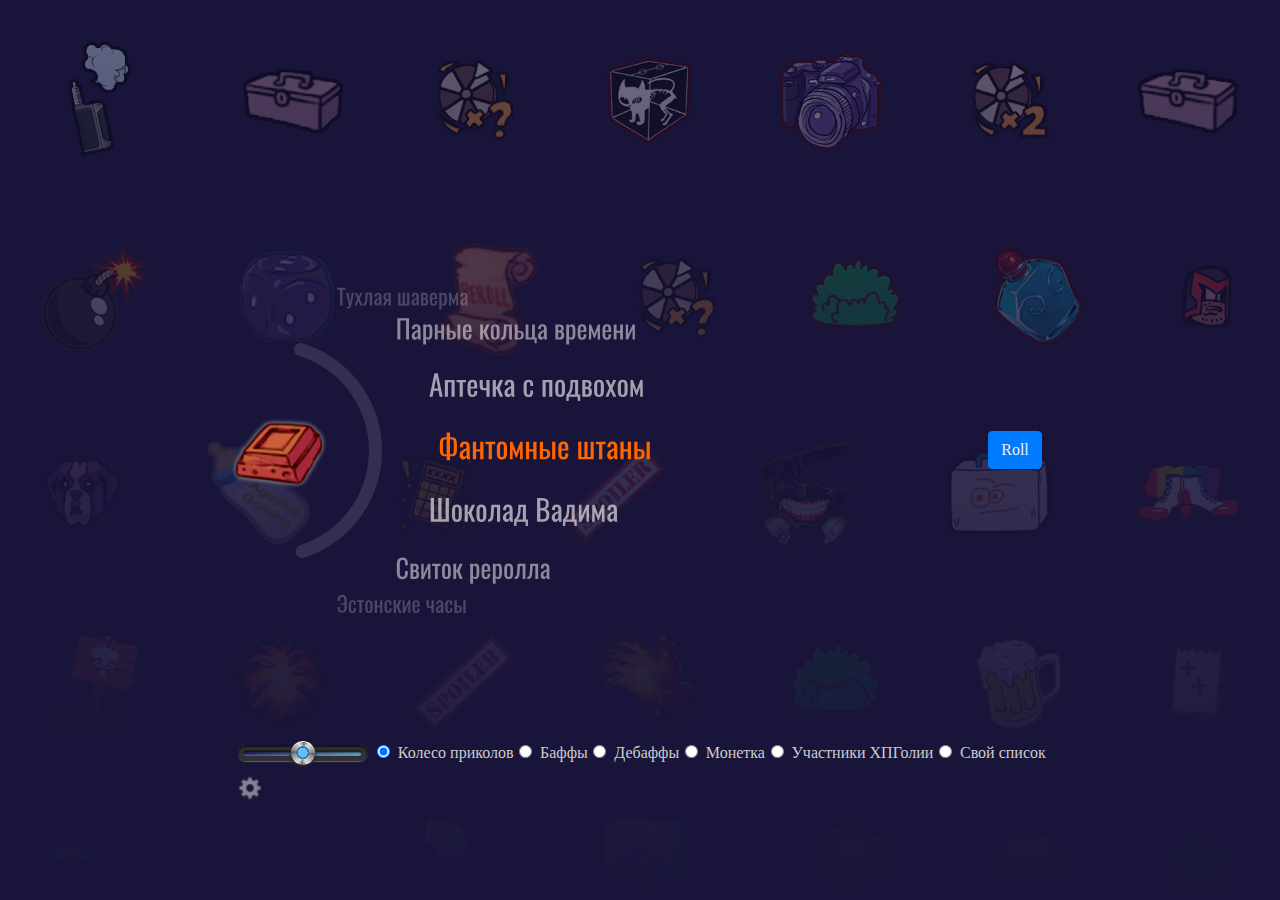
==== commit adac5ba6: "F" ====
--- a/wheel/index.html
+++ b/wheel/index.html
@@ -213,9 +213,6 @@
 
             <button id="btn-edit" title="Редактировать список"></button>
 
-            <a id="sources"
-               title="Посмотреть репозиторий на Гитхабе"
-               href="https://github.com/shtrih/open-hpg-2-inventory" target="_blank"></a>
         </div>
 
         <div id="custom-list" class="dialog">
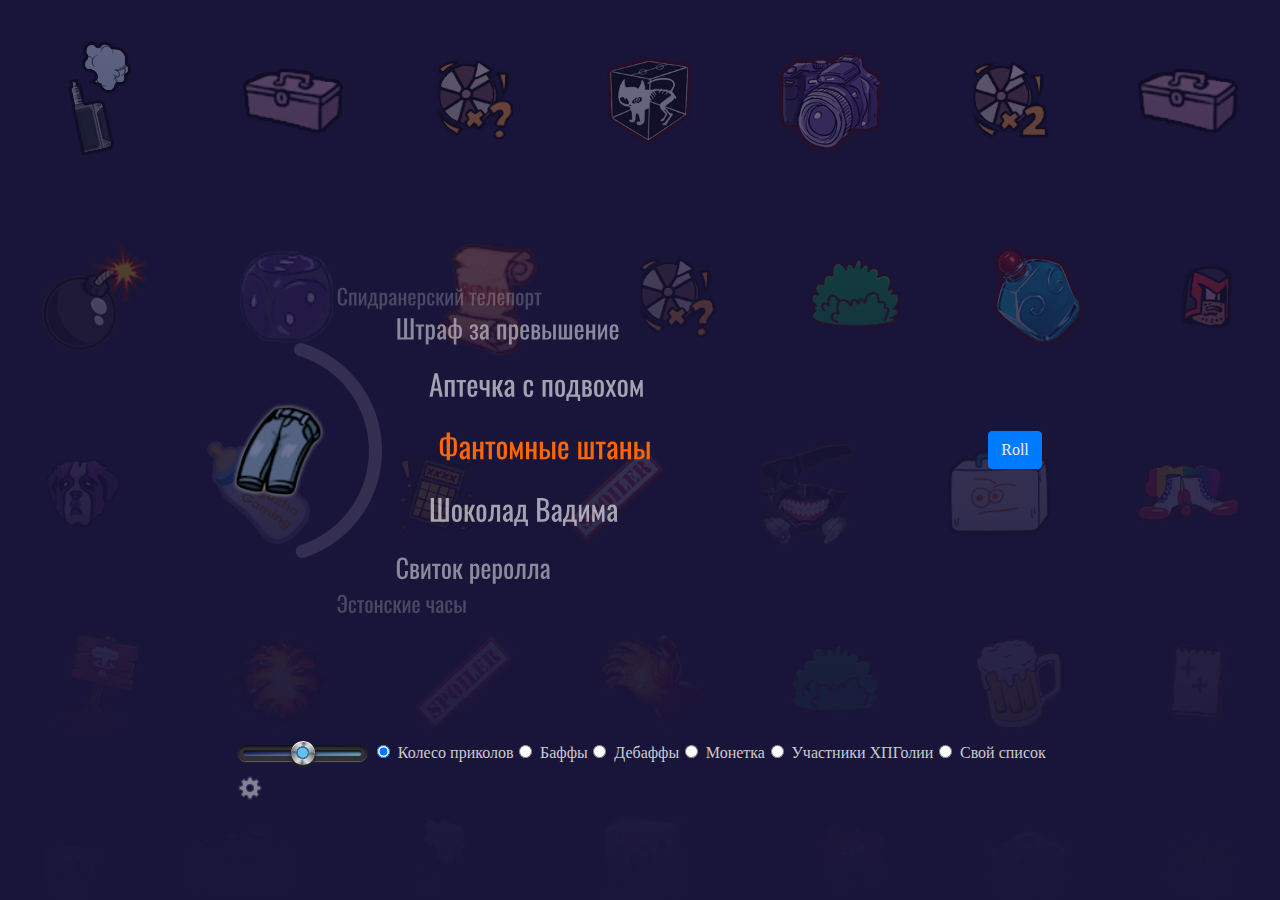
==== commit 6b8b3655: "Js" ====
--- a/wheel/index.html
+++ b/wheel/index.html
@@ -52,13 +52,13 @@
                 <li class="image-grid-item-container"><img class="image-grid-item" src="../hpg-inventory/images/039.png" alt="" loading="lazy"></li>
                 <li class="image-grid-item-container"><img class="image-grid-item" src="../hpg-inventory/images/038.png" alt="" loading="lazy"></li>
                 <li class="image-grid-item-container"><img class="image-grid-item" src="../hpg-inventory/images/042.png" alt="" loading="lazy"></li>
-                <li class="image-grid-item-container"><img class="image-grid-item" src="../hpg-inventory/images/005.png" alt="" loading="lazy"></li>
+                <li class="image-grid-item-container"><img class="image-grid-item" src="../hpg-inventory/images/005.png" alt="" loading="eager"></li>
                 <li class="image-grid-item-container"><img class="image-grid-item" src="../hpg-inventory/images/010.png" alt="" loading="lazy"></li>
                 <li class="image-grid-item-container"><img class="image-grid-item" src="../hpg-inventory/images/039.png" alt="" loading="lazy"></li>
                 <li class="image-grid-item-container"><img class="image-grid-item" src="../hpg-inventory/images/031.png" alt="" loading="lazy"></li>
                 <li class="image-grid-item-container"><img class="image-grid-item" src="../hpg-inventory/images/047.png" alt="" loading="lazy"></li>
                 <li class="image-grid-item-container"><img class="image-grid-item" src="../hpg-inventory/images/009.png" alt="" loading="lazy"></li>
-                <li class="image-grid-item-container"><img class="image-grid-item" src="../hpg-inventory/images/040.png" alt="" loading="lazy"></li>
+                <li class="image-grid-item-container"><img class="image-grid-item" src="../hpg-inventory/images/040.png" alt="" loading="eager"></li>
                 <li class="image-grid-item-container"><img class="image-grid-item" src="../hpg-inventory/images/041.png" alt="" loading="lazy"></li>
                 <li class="image-grid-item-container"><img class="image-grid-item" src="../hpg-inventory/images/006.png" alt="" loading="lazy"></li>
                 <li class="image-grid-item-container"><img class="image-grid-item" src="../hpg-inventory/images/042.png" alt="" loading="lazy"></li>
@@ -80,10 +80,10 @@
                 <li class="image-grid-item-container"><img class="image-grid-item" src="../hpg-inventory/images/003.png" alt="" loading="lazy"></li>
                 <li class="image-grid-item-container"><img class="image-grid-item" src="../hpg-inventory/images/033.png" alt="" loading="lazy"></li>
                 <li class="image-grid-item-container"><img class="image-grid-item" src="../hpg-inventory/images/004.png" alt="" loading="lazy"></li>
-                <li class="image-grid-item-container"><img class="image-grid-item" src="../hpg-inventory/images/040.png" alt="" loading="lazy"></li>
+                <li class="image-grid-item-container"><img class="image-grid-item" src="../hpg-inventory/images/040.png" alt="" loading="eager"></li>
                 <li class="image-grid-item-container"><img class="image-grid-item" src="../hpg-inventory/images/046.png" alt="" loading="lazy"></li>
                 <li class="image-grid-item-container"><img class="image-grid-item" src="../hpg-inventory/images/029.png" alt="" loading="lazy"></li>
-                <li class="image-grid-item-container"><img class="image-grid-item" src="../hpg-inventory/images/005.png" alt="" loading="lazy"></li>
+                <li class="image-grid-item-container"><img class="image-grid-item" src="../hpg-inventory/images/005.png" alt="" loading="eager"></li>
                 <li class="image-grid-item-container"><img class="image-grid-item" src="../hpg-inventory/images/001.png" alt="" loading="lazy"></li>
                 <li class="image-grid-item-container"><img class="image-grid-item" src="../hpg-inventory/images/041.png" alt="" loading="lazy"></li>
                 <li class="image-grid-item-container"><img class="image-grid-item" src="../hpg-inventory/images/006.png" alt="" loading="lazy"></li>
@@ -94,7 +94,7 @@
                 <li class="image-grid-item-container"><img class="image-grid-item" src="../hpg-inventory/images/027.png" alt="" loading="lazy"></li>
                 <li class="image-grid-item-container"><img class="image-grid-item" src="../hpg-inventory/images/016.png" alt="" loading="lazy"></li>
                 <li class="image-grid-item-container"><img class="image-grid-item" src="../hpg-inventory/images/007.png" alt="" loading="lazy"></li>
-                <li class="image-grid-item-container"><img class="image-grid-item" src="../hpg-inventory/images/066.png" alt="" loading="lazy"></li>
+                <li class="image-grid-item-container"><img class="image-grid-item" src="../hpg-inventory/images/001.png" alt="" loading="lazy"></li>
                 <li class="image-grid-item-container"><img class="image-grid-item" src="../hpg-inventory/images/030.png" alt="" loading="lazy"></li>
                 <li class="image-grid-item-container"><img class="image-grid-item" src="../hpg-inventory/images/020.png" alt="" loading="lazy"></li>
                 <li class="image-grid-item-container"><img class="image-grid-item" src="../hpg-inventory/images/042.png" alt="" loading="lazy"></li>
@@ -155,7 +155,7 @@
                 <li class="image-grid-item-container"><img class="image-grid-item" src="../hpg-inventory/images/019.png" alt="" loading="lazy"></li>
                 <li class="image-grid-item-container"><img class="image-grid-item" src="../hpg-inventory/images/021.png" alt="" loading="lazy"></li>
                 <li class="image-grid-item-container"><img class="image-grid-item" src="../hpg-inventory/images/007.png" alt="" loading="lazy"></li>
-                <li class="image-grid-item-container"><img class="image-grid-item" src="../hpg-inventory/images/005.png" alt="" loading="lazy"></li>
+                <li class="image-grid-item-container"><img class="image-grid-item" src="../hpg-inventory/images/005.png" alt="" loading="eager"></li>
             </ul>
         </div>
         <div class="hero-background-overlay"></div>
